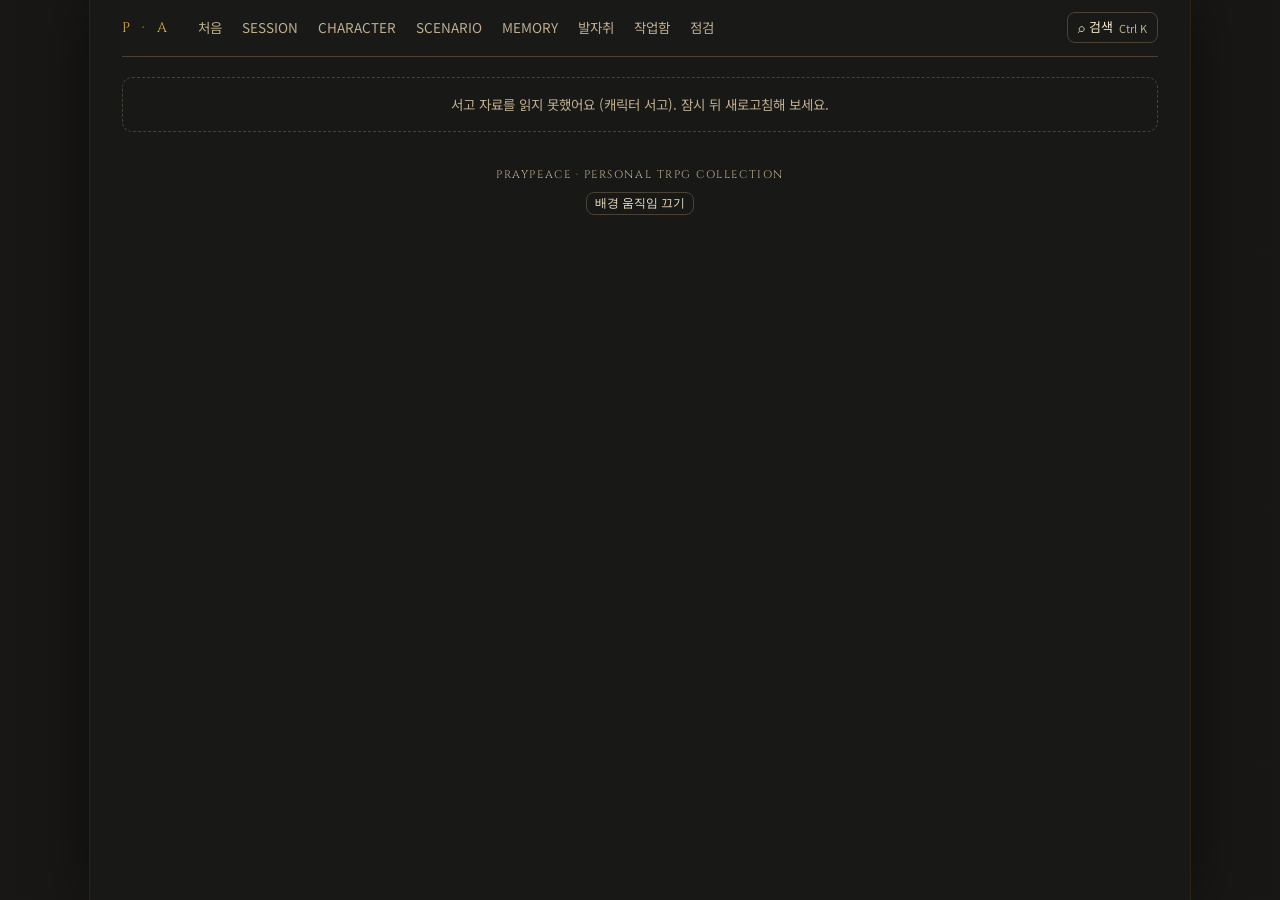
==== index.html @ 94b9c697 "프레이피스 서고 정식판 첫 판 - 시험판 v8을 화면(index.html)·스타일(css)·코드(js)로 나눔 - 공개 데이터만 저장소에 둠: tools/build_public.p" ====
<!doctype html>
<html lang="ko">
<head>
<meta charset="utf-8">
<meta name="viewport" content="width=device-width,initial-scale=1,viewport-fit=cover">
<title>THE PRAYPEACE ARCHIVES · 프레이피스 서고</title>
<meta name="description" content="EX LIBRIS · EST. 2021 — 수많은 세계, 수많은 삶, 그리고 우리가 만든 이야기. 프레이피스의 TRPG 세션·캐릭터·시나리오 서고.">
<meta name="theme-color" content="#1a1918">
<link rel="preconnect" href="https://fonts.googleapis.com">
<link rel="preconnect" href="https://fonts.gstatic.com" crossorigin>
<link rel="stylesheet" href="https://fonts.googleapis.com/css2?family=Cinzel:wght@500;600&family=Noto+Sans+KR:wght@400;500;700&family=Noto+Serif+KR:wght@600&display=swap">
<link rel="stylesheet" href="css/archives.css">
</head>
<body>
<div class="wrap">
<div class="lib-bg" aria-hidden="true"></div><div class="lib-motes" aria-hidden="true"><i class="" style="left:0%;--dx:-60px;--r:-150deg;animation-duration:22s;animation-delay:-0s"></i><i class="e" style="left:37%;--dx:-7px;--r:-79deg;animation-duration:29s;animation-delay:-5s"></i><i class="e" style="left:74%;--dx:46px;--r:-8deg;animation-duration:36s;animation-delay:-10s"></i><i class="" style="left:11%;--dx:-21px;--r:63deg;animation-duration:25s;animation-delay:-15s"></i><i class="e" style="left:48%;--dx:32px;--r:134deg;animation-duration:32s;animation-delay:-20s"></i><i class="e" style="left:85%;--dx:-35px;--r:-95deg;animation-duration:39s;animation-delay:-25s"></i><i class="" style="left:22%;--dx:18px;--r:-24deg;animation-duration:28s;animation-delay:-0s"></i><i class="e" style="left:59%;--dx:-49px;--r:47deg;animation-duration:35s;animation-delay:-5s"></i><i class="e" style="left:96%;--dx:4px;--r:118deg;animation-duration:24s;animation-delay:-10s"></i><i class="" style="left:33%;--dx:57px;--r:-111deg;animation-duration:31s;animation-delay:-15s"></i><i class="e" style="left:70%;--dx:-10px;--r:-40deg;animation-duration:38s;animation-delay:-20s"></i><i class="e" style="left:7%;--dx:43px;--r:31deg;animation-duration:27s;animation-delay:-25s"></i><i class="" style="left:44%;--dx:-24px;--r:102deg;animation-duration:34s;animation-delay:-0s"></i><i class="e" style="left:81%;--dx:29px;--r:-127deg;animation-duration:23s;animation-delay:-5s"></i><i class="e" style="left:18%;--dx:-38px;--r:-56deg;animation-duration:30s;animation-delay:-10s"></i><i class="" style="left:55%;--dx:15px;--r:15deg;animation-duration:37s;animation-delay:-15s"></i><i class="e" style="left:92%;--dx:-52px;--r:86deg;animation-duration:26s;animation-delay:-20s"></i><i class="e" style="left:29%;--dx:1px;--r:-143deg;animation-duration:33s;animation-delay:-25s"></i></div>

  <header class="top">
    <a class="mark" href="#">P · A</a>
    <nav class="menu" aria-label="서고 메뉴">
      <a href="#">처음</a><a href="#sessions">SESSION</a><a href="#characters">CHARACTER</a><a href="#scenarios">SCENARIO</a><a href="#memory">MEMORY</a><a href="#journey">발자취</a><a href="#inbox" data-admin>작업함</a><a href="#check" data-admin>점검</a>
    </nav>
    <div class="tools">
      <button class="btn" id="searchBtn" aria-label="통합 검색 열기">⌕ 검색 <span class="kbd">Ctrl K</span></button>
    </div>
  </header>
  <p class="notice" id="notice" hidden><span id="noticeText"></span><button aria-label="안내 닫기" data-hide-notice>✕</button></p>
  <main id="view" aria-live="polite"></main>
  <footer>PRAYPEACE · PERSONAL TRPG COLLECTION<br><button class="btn sm" id="motionBtn"></button></footer>
</div>

<dialog class="search" id="searchDlg" aria-label="통합 검색">
  <input id="q" type="search" placeholder="이름 · 번호 · 날짜 · 시나리오 · 태그" autocomplete="off">
  <div class="sres" id="sres"></div>
</dialog>
<dialog class="lb" id="lb" aria-label="그림 크게 보기">
  <img id="lbImg" alt="">
  <div class="bar"><button class="btn sm" data-lb="-1" aria-label="이전 그림">‹</button><span id="lbCap"></span><button class="btn sm" data-lb="1" aria-label="다음 그림">›</button><button class="btn sm" data-lb="x">닫기</button></div>
</dialog>
<script src="js/archives.js"></script>
</body>
</html>
---- css/archives.css ----
[hidden]{display:none!important}
/* 프레이피스 서고 · 메인은 전시실(넓은 카드 4개), 안쪽은 열람실(목록은 넓게, 읽는 화면은 알맞게).
   바탕은 검정에 가까운 회색, 장식은 호박빛 금. 깜빡임·섬광 없음. */
:root{
  --ink:#1a1918; --shelf:#232120; --shelf-2:#2c2a27; --rule:#4a4234;
  --ivory:#f2e7c9; --dust:#bfae8e; --gilt:#e2b14a; --gilt-dim:#9a7633;
  --ok:#9cc29a; --warn:#e8b45a; --bad:#d8826f;
  --f-cap:"Cinzel","Times New Roman",serif; --f-kr:"Noto Sans KR",system-ui,sans-serif; --f-head:"Noto Serif KR","Noto Sans KR",serif;
  --w:1100px;
  color-scheme:dark;
}
html{background:var(--ink)}
body{background:transparent;color:var(--ivory);font-family:var(--f-kr);font-size:15px;line-height:1.6;margin:0}
body[data-page="list"]{--w:1320px}
body[data-page="detail"]{--w:1080px}
body[data-page="read"]{--w:920px}
body[data-page="journey"]{--w:1180px}
a{color:inherit}
code{font-size:12.5px;color:var(--dust)}
.wrap{max-width:var(--w);margin:0 auto;box-sizing:border-box;padding:0 max(16px,env(safe-area-inset-right,0px)) 48px max(16px,env(safe-area-inset-left,0px));background:rgba(26,25,24,.92);min-height:100vh;box-shadow:0 0 0 1px rgba(154,118,51,.18),0 0 60px rgba(0,0,0,.55)}
@media (min-width:800px){.wrap{padding-left:32px;padding-right:32px}}
body::before{content:"";position:fixed;inset:0 0 auto;height:env(safe-area-inset-top,0px);z-index:10;background:rgba(26,25,24,.96)}
/* 머리: PC는 한 줄(표지·메뉴·도구), 휴대폰은 두 줄(메뉴는 옆으로 밀기) */
header.top{position:sticky;top:env(safe-area-inset-top,0px);z-index:5;background:rgba(26,25,24,.96);backdrop-filter:blur(6px);display:flex;align-items:center;gap:18px;padding:12px 0;border-bottom:1px solid var(--rule)}
.mark{font-family:var(--f-cap);color:var(--gilt);letter-spacing:.3em;font-size:14px;text-decoration:none;white-space:nowrap}
nav.menu{display:flex;gap:2px;flex:1;min-width:0}
nav.menu a{font-size:13.5px;color:var(--dust);text-decoration:none;padding:5px 9px;border-radius:6px;white-space:nowrap}
nav.menu a:hover{color:var(--ivory);background:var(--shelf)}
nav.menu a[aria-current="page"]{color:var(--gilt);background:var(--shelf-2)}
.tools{display:flex;gap:6px;align-items:center;margin-left:auto}
.btn{background:none;border:1px solid var(--rule);color:var(--ivory);border-radius:8px;padding:6px 10px;font:inherit;font-size:13px;cursor:pointer;text-decoration:none;display:inline-flex;align-items:center;gap:6px;line-height:1.3}
.btn:hover,.btn:focus-visible{border-color:var(--gilt-dim);outline:none}
.btn.gilt{border-color:var(--gilt-dim);color:var(--gilt)}
.btn[aria-pressed="true"]{border-color:var(--gilt);color:var(--gilt)}
.btn.sm{font-size:12px;padding:3px 8px}
select.btn,input.inp,select.inp{appearance:none}
.inp{width:100%;box-sizing:border-box;background:var(--ink);border:1px solid var(--rule);color:var(--ivory);border-radius:8px;padding:7px 10px;font:inherit;font-size:13.5px}
.inp:focus{outline:none;border-color:var(--gilt-dim)}
select.inp{background-image:linear-gradient(45deg,transparent 50%,var(--dust) 50%),linear-gradient(135deg,var(--dust) 50%,transparent 50%);background-position:calc(100% - 15px) 50%,calc(100% - 10px) 50%;background-size:5px 5px;background-repeat:no-repeat;padding-right:26px}
textarea.inp{min-height:70px;resize:vertical;line-height:1.5}
.kbd{color:var(--dust);font-size:11px}
@media (max-width:899px){
  header.top{flex-wrap:wrap;gap:8px 10px;padding:10px 0 0}
  nav.menu{order:3;flex-basis:100%;overflow-x:auto;scrollbar-width:none;padding-bottom:8px;margin:0 -4px}
  nav.menu::-webkit-scrollbar{display:none}
  .kbd{display:none}
}
.notice{margin:12px 0 0;font-size:12.5px;color:var(--dust);border:1px dashed var(--rule);border-radius:8px;padding:7px 12px;display:flex;gap:10px;align-items:flex-start}
.notice b{color:var(--warn);font-weight:500}
.notice span{flex:1}
.notice button{background:none;border:0;color:var(--dust);cursor:pointer;font:inherit;padding:0 2px}
/* 전시실(처음) */
.hero{text-align:center;padding:34px 0 22px;border-bottom:3px double var(--gilt-dim)}
.hero svg{width:72px;height:auto}
.eyebrow{font-family:var(--f-cap);letter-spacing:.32em;color:var(--gilt);font-size:12px;margin-top:10px}
h1{font-family:var(--f-cap);font-weight:600;font-size:clamp(22px,4.4vw,40px);letter-spacing:.04em;margin:8px 0 6px;text-wrap:balance;color:var(--ivory);text-shadow:0 0 24px rgba(226,177,74,.25)}
.sub{color:var(--dust);font-size:14.5px}
.stats{display:grid;grid-template-columns:repeat(3,1fr);gap:8px;padding:20px 0;border-bottom:3px double var(--rule);text-align:center}
.stat b{display:block;font-family:var(--f-cap);font-size:30px;color:var(--ivory);font-variant-numeric:tabular-nums;font-weight:600;line-height:1.2}
.stat small{display:block;font-family:var(--f-cap);letter-spacing:.12em;font-size:11px;color:var(--gilt)}
.stat span{font-size:13px}
.stat em{display:block;font-style:normal;font-size:11px;color:var(--gilt-dim)}
.sect-t{font-family:var(--f-cap);letter-spacing:.32em;font-size:12px;color:var(--gilt);text-align:center;margin:26px 0 14px}
.sect-t::before,.sect-t::after{content:"";display:inline-block;width:40px;height:1px;background:var(--gilt-dim);vertical-align:middle;margin:0 12px}
.cols{display:grid;grid-template-columns:repeat(4,minmax(0,1fr));gap:14px}
@media (max-width:899px){.cols{grid-template-columns:repeat(2,minmax(0,1fr));gap:10px}}
.coll{border:1px solid var(--rule);border-radius:10px;overflow:hidden;text-decoration:none;background:var(--shelf);display:flex;flex-direction:column}
.coll:hover,.coll:focus-visible{border-color:var(--gilt-dim);outline:none}
.coll .ph{aspect-ratio:16/11;background:var(--shelf-2)}
.coll .ph img{width:100%;height:100%;object-fit:cover;display:block}
.coll .meta{padding:10px 12px 14px}
.coll .no{font-size:11px;color:var(--dust);font-variant-numeric:tabular-nums}
.coll h3{font-family:var(--f-cap);font-size:17px;margin:2px 0 0;letter-spacing:.03em}
.coll p{margin:2px 0 0;font-size:13px;color:var(--dust)}
.coll p b{color:var(--ivory);font-weight:500;display:block}
.duo{display:grid;grid-template-columns:1fr 1fr;gap:14px;margin-top:22px}
@media (max-width:899px){.duo{grid-template-columns:1fr}}
.panel{border:1px solid var(--rule);border-radius:10px;padding:14px 16px;background:var(--shelf)}
.k{font-family:var(--f-cap);letter-spacing:.14em;font-size:11.5px;color:var(--gilt)}
.panel h2,.band h2{font-family:var(--f-head);font-size:19px;margin:4px 0 12px}
.memory{display:flex;gap:14px;align-items:flex-start;text-decoration:none}
.memory img,.memory .noimg{width:72px;height:90px;object-fit:cover;border-radius:6px;border:1px solid var(--rule);flex:none;background:var(--shelf-2)}
.journey{position:relative;display:flex;justify-content:space-between;padding:8px 6px 0}
.journey::before{content:"";position:absolute;left:14px;right:14px;top:15px;height:1px;background:var(--gilt-dim)}
.yr{text-decoration:none;position:relative;display:flex;flex-direction:column;align-items:center;gap:4px;color:var(--ivory)}
.yr i{width:12px;height:12px;border-radius:50%;background:var(--gilt-dim);display:block}
.yr[aria-current="true"] i{background:var(--gilt);box-shadow:0 0 0 4px rgba(226,177,74,.18)}
.yr span{font-size:14px;font-variant-numeric:tabular-nums}
.yr small{font-size:11px;color:var(--dust)}
.toolrow{display:grid;grid-template-columns:1fr 1fr;gap:14px;margin-top:22px}
.toolrow a{display:block;border:1px solid var(--rule);border-radius:10px;padding:12px 14px;text-decoration:none;background:var(--shelf)}
.toolrow a:hover{border-color:var(--gilt-dim)}
.toolrow a b{display:block;font-size:14.5px}.toolrow a span{font-size:12.5px;color:var(--dust)}
footer{text-align:center;margin-top:34px;font-family:var(--f-cap);letter-spacing:.14em;font-size:11px;color:var(--dust)}
footer button{margin-top:8px;font-family:var(--f-kr);letter-spacing:0}
/* 열람실 공통 */
.pagehead{padding:22px 0 10px;display:flex;align-items:baseline;gap:14px;flex-wrap:wrap}
.pagehead h2{font-family:var(--f-cap);font-size:28px;margin:0;font-weight:600;letter-spacing:.03em}
.pagehead h2 span{font-family:var(--f-head);font-size:17px;color:var(--dust);margin-left:10px;letter-spacing:0}
.pagehead p{color:var(--dust);margin:0;font-size:13.5px;flex-basis:100%}
.chips{display:flex;gap:6px;flex-wrap:wrap;margin:10px 0 14px}
.chip{border:1px solid var(--rule);border-radius:999px;padding:3px 11px;background:none;color:var(--dust);cursor:pointer;font:inherit;font-size:12.5px}
.chip[aria-pressed="true"]{border-color:var(--gilt);color:var(--ivory)}
.tag{display:inline-block;font-size:11px;border:1px solid var(--rule);border-radius:4px;padding:0 5px;margin:2px 4px 0 0;color:var(--dust);white-space:nowrap;text-decoration:none;font-style:normal}
.tag.gold{border-color:var(--gilt-dim);color:var(--gilt)}.tag.warn{border-color:var(--warn);color:var(--warn)}.tag.ok{border-color:var(--ok);color:var(--ok)}.tag.bad{border-color:var(--bad);color:var(--bad)}
.dt i{font-style:normal;font-size:11px;color:var(--warn);margin-left:4px}
.locked{color:var(--dust);font-size:13px}
.empty{color:var(--dust);font-size:13.5px;padding:16px;border:1px dashed var(--rule);border-radius:10px;text-align:center}
.box{position:relative;border:1px solid var(--rule);border-radius:10px;padding:12px 14px;margin:12px 0;background:linear-gradient(180deg,rgba(40,37,33,.92),rgba(33,31,28,.92))}
.box h4{margin:0 0 6px;font-size:13px;color:var(--gilt);font-weight:500}
.coll,.panel,.box,.scard,.ccard{position:relative;box-shadow:0 6px 24px rgba(0,0,0,.4)}
.coll::before,.coll::after,.box::before,.box::after,.panel::before,.panel::after{content:"";position:absolute;width:12px;height:12px;border-color:var(--gilt);border-style:solid;pointer-events:none;z-index:1}
.coll::before,.box::before,.panel::before{top:4px;left:4px;border-width:1px 0 0 1px}
.coll::after,.box::after,.panel::after{bottom:4px;right:4px;border-width:0 1px 1px 0}
dl.kv{display:grid;grid-template-columns:110px minmax(0,1fr);gap:6px 12px;margin:14px 0;font-size:14px}
dl.kv dt{color:var(--dust)}dl.kv dd{margin:0;min-width:0}
.back{margin-top:16px}
/* 세션 탐색기 */
.explorer{display:grid;grid-template-columns:270px minmax(0,1fr);gap:22px;align-items:start}
@media (max-width:899px){.explorer{grid-template-columns:1fr;gap:10px}}
.fbox{border:1px solid var(--rule);border-radius:10px;background:var(--shelf);padding:4px 14px 14px;position:sticky;top:76px}
@media (max-width:899px){.fbox{position:static}}
.fbox summary{cursor:pointer;font-weight:500;padding:8px 0;list-style:none}
.fbox summary::after{content:" ▾";color:var(--dust)}
.fbox label{display:block;font-size:12px;color:var(--gilt);margin:10px 0 3px}
.listbar{display:flex;align-items:center;gap:8px;flex-wrap:wrap;margin:0 0 10px}
.listbar b{font-family:var(--f-head);font-size:16px;margin-right:auto}
.listbar select{width:auto}
.srow{display:grid;grid-template-columns:62px minmax(0,1fr) auto 14px;gap:12px;align-items:center;padding:11px 14px;border:1px solid var(--rule);border-radius:8px;margin-bottom:8px;text-decoration:none;background:rgba(35,33,32,.85)}
.srow:hover,.srow:focus-visible{border-color:var(--gilt-dim);outline:none;background:var(--shelf-2)}
.srow .n{font-family:var(--f-cap);font-variant-numeric:tabular-nums;color:var(--gilt);font-size:17px;font-weight:600}
.srow .n small{font-size:11px;color:var(--dust);font-family:var(--f-kr);font-weight:400}
.srow .t{min-width:0}.srow .t b{font-weight:500;font-size:15px}.srow .t small{display:block;color:var(--dust);font-size:12.5px}
.srow .d{font-size:12.5px;color:var(--dust);text-align:right;font-variant-numeric:tabular-nums;white-space:nowrap}
.srow .go{color:var(--gilt-dim)}
details.grp{margin-bottom:8px}
details.grp>summary{list-style:none;cursor:pointer}
details.grp>summary::-webkit-details-marker{display:none}
details.grp>summary .srow{margin:0}
details.grp[open]>summary .srow{border-color:var(--gilt-dim)}
details.grp .inner{margin:6px 0 0 26px;border-left:1px solid var(--gilt-dim);padding-left:10px}
details.grp .inner .srow{padding:8px 12px}
.pager{display:flex;gap:4px;align-items:center;margin-top:12px;flex-wrap:wrap}
.pager .hint{margin-left:auto;font-size:12px;color:var(--gilt-dim)}
@media (max-width:620px){.srow{grid-template-columns:44px minmax(0,1fr) 10px;gap:8px;padding:10px}.srow .d{grid-column:2;grid-row:2;text-align:left}.srow .go{grid-column:3;grid-row:1/3}}
/* 시나리오 */
.cards{display:grid;grid-template-columns:repeat(auto-fill,minmax(230px,1fr));gap:12px}
.scard{border:1px solid var(--rule);border-radius:10px;padding:14px;text-decoration:none;background:var(--shelf);display:flex;flex-direction:column;gap:4px;border-left:3px solid var(--gilt-dim)}
.scard:hover{border-color:var(--gilt-dim)}
.scard b{font-family:var(--f-head);font-size:16px}
.scard small{color:var(--dust);font-size:12.5px}
.pt{border-left:2px solid var(--gilt-dim);padding:2px 0 2px 12px;margin:12px 0}
.pt h5{margin:0 0 4px;font-size:13.5px;font-weight:500}
/* 캐릭터 회랑: 그림 중심 */
.gallery{display:grid;grid-template-columns:repeat(auto-fill,minmax(160px,1fr));gap:14px}
.ccard{border:1px solid var(--rule);border-radius:10px;overflow:hidden;text-decoration:none;background:var(--shelf);display:flex;flex-direction:column}
.ccard:hover{border-color:var(--gilt-dim)}
.ccard .pic{aspect-ratio:4/5;background:var(--shelf-2);position:relative}
.ccard .pic img{width:100%;height:100%;object-fit:cover;display:block}
.ccard .pic .fav{position:absolute;top:6px;right:8px;color:var(--gilt);text-shadow:0 1px 4px #000}
.ccard .cap{padding:8px 10px 10px}
.ccard .cap b{font-family:var(--f-head);font-size:15px;display:block}
.ccard .cap small{color:var(--dust);font-size:12px}
/* 캐릭터 상세 */
.cd{display:grid;grid-template-columns:280px minmax(0,1fr);gap:28px;padding-top:16px;align-items:start}
@media (max-width:820px){.cd{grid-template-columns:1fr;gap:14px}}
.cd aside{position:sticky;top:76px}
@media (max-width:820px){.cd aside{position:static;display:grid;grid-template-columns:110px minmax(0,1fr);gap:12px;align-items:start}}
.portrait{width:100%;aspect-ratio:4/5;object-fit:cover;border-radius:10px;border:1px solid var(--gilt-dim);display:block;cursor:zoom-in;background:var(--shelf-2)}
.cd h2{font-family:var(--f-head);font-size:24px;margin:12px 0 2px}
@media (max-width:820px){.cd h2{margin-top:0;font-size:20px}}
.actions{display:flex;gap:6px;flex-wrap:wrap;margin-top:12px}
.tabs{display:flex;gap:2px;border-bottom:1px solid var(--rule);margin-bottom:12px;overflow-x:auto}
.tabs button{background:none;border:0;border-bottom:2px solid transparent;color:var(--dust);font:inherit;font-size:14.5px;padding:8px 14px;cursor:pointer;white-space:nowrap}
.tabs button[aria-selected="true"]{color:var(--gilt);border-bottom-color:var(--gilt)}
.quote{font-family:var(--f-head);font-size:19px;color:var(--ivory);border-left:2px solid var(--gilt);padding:4px 0 4px 14px;margin:4px 0 16px}
.prose h4{color:var(--gilt);font-size:14px;font-weight:500;margin:16px 0 4px}
.prose p{margin:0 0 6px;white-space:pre-line}
.sheet-sec h4{color:var(--gilt);font-size:13px;font-weight:500;margin:14px 0 6px}
.sgrid{display:grid;grid-template-columns:repeat(auto-fill,minmax(170px,1fr));gap:4px 16px;font-size:13.5px}
.sgrid div{display:flex;justify-content:space-between;gap:8px;border-bottom:1px dotted var(--rule);padding:2px 0}
.sgrid div span:last-child{font-variant-numeric:tabular-nums;color:var(--ivory)}
.sgrid div span:first-child{color:var(--dust)}
.slines p{margin:0 0 4px;font-size:13.5px}
.album{display:grid;grid-template-columns:repeat(auto-fill,minmax(150px,1fr));gap:10px}
.album button{padding:0;border:1px solid var(--rule);border-radius:8px;overflow:hidden;background:var(--shelf-2);cursor:zoom-in;aspect-ratio:1;display:block}
.album img{width:100%;height:100%;object-fit:cover;display:block}
.album figure{margin:0}.album figcaption{font-size:12px;color:var(--dust);margin-top:3px}
.chron{list-style:none;padding:0;margin:0}
.chron li{display:grid;grid-template-columns:50px minmax(0,1fr) auto;gap:10px;padding:7px 0;border-bottom:1px solid var(--rule);font-size:14px;align-items:baseline}
.chron .n{color:var(--gilt);font-variant-numeric:tabular-nums}
.chron .d{color:var(--dust);font-size:12.5px;white-space:nowrap}
.pc{display:inline-flex;align-items:center;gap:8px;text-decoration:none;border:1px solid var(--rule);border-radius:8px;padding:4px 10px 4px 4px;margin:0 6px 6px 0}
.pc img{width:28px;height:28px;border-radius:5px;object-fit:cover}
.pc.none{padding-left:10px;color:var(--dust)}
.spoil{border:1px dashed var(--rule);border-radius:8px;padding:8px 12px}
/* 추억관: 글자·여백을 넉넉하게 */
body[data-page="memory"]{--w:1100px}
.mhead{text-align:center;padding:44px 0 26px;border-bottom:3px double var(--gilt-dim)}
.mhead h2{font-family:var(--f-cap);font-size:clamp(28px,5vw,44px);margin:6px 0;letter-spacing:.08em;font-weight:600}
.mhead p{font-family:var(--f-head);color:var(--dust);font-size:17px;margin:0}
.halls{display:grid;grid-template-columns:repeat(2,minmax(0,1fr));gap:16px;margin-top:26px}
@media (max-width:700px){.halls{grid-template-columns:1fr}}
.hall{border:1px solid var(--rule);border-radius:12px;padding:20px 22px;background:var(--shelf)}
.hall h3{font-family:var(--f-head);font-size:20px;margin:0 0 6px}
.hall p{color:var(--dust);font-size:14px;margin:0}
.memoriam{text-align:center;border:1px solid var(--gilt-dim);border-radius:12px;padding:30px 20px;margin-top:26px;background:linear-gradient(180deg,rgba(40,37,33,.9),rgba(26,25,24,.9))}
.memoriam h3{font-family:var(--f-head);font-size:24px;margin:6px 0}
/* 작업함·점검 */
.inbox-item{border:1px solid var(--rule);border-radius:10px;padding:12px 14px;margin-bottom:10px;background:var(--shelf)}
.inbox-item header{display:flex;gap:8px;align-items:baseline;flex-wrap:wrap;margin-bottom:6px}
.inbox-item header a{font-weight:500}
.row-actions{display:flex;gap:6px;flex-wrap:wrap;align-items:center;margin-top:8px}
.row-actions select{width:auto}
.checks{padding-left:0;list-style:none}
.checks li{margin:0 0 12px}
.st{font-size:11.5px;border-radius:4px;padding:0 6px;margin-right:6px;border:1px solid}
.st.ok{color:var(--ok)}.st.warn{color:var(--warn)}.st.bad{color:var(--bad)}
.checks .links a{font-size:12.5px;margin-right:8px;color:var(--gilt)}
.diff{font-size:13px}.diff .plus{color:var(--ok)}.diff .minus{color:var(--bad)}
.yearbook{border:1px solid var(--rule);border-radius:10px;padding:14px 16px;background:var(--shelf);margin-top:16px}
.ybgrid{display:grid;grid-template-columns:repeat(auto-fill,minmax(150px,1fr));gap:10px;margin:10px 0}
.ybgrid div{border:1px solid var(--rule);border-radius:8px;padding:8px 10px}
.ybgrid b{display:block;font-family:var(--f-cap);font-size:22px}
.ybgrid small{color:var(--dust);font-size:12px}
/* 작업함 */
.inb{display:grid;grid-template-columns:340px minmax(0,1fr);gap:20px;align-items:start}
@media (max-width:899px){.inb{grid-template-columns:1fr}}
.inb-list{position:sticky;top:76px;max-height:calc(100vh - 100px);overflow:auto;padding-right:4px}
@media (max-width:899px){.inb-list{position:static;max-height:46vh}}
.inb-row{display:grid;grid-template-columns:minmax(0,1fr) auto;gap:2px 8px;width:100%;text-align:left;background:var(--shelf);border:1px solid var(--rule);border-radius:8px;padding:8px 10px;margin-bottom:6px;color:var(--ivory);font:inherit;cursor:pointer}
.inb-row b{font-weight:500;font-size:14px;overflow:hidden;text-overflow:ellipsis;white-space:nowrap}.inb-row small{grid-column:1;color:var(--dust);font-size:12px}
.inb-row span{grid-column:2;grid-row:1/3;align-self:center;text-align:right}
.inb-row[aria-current="true"]{border-color:var(--gilt);background:var(--shelf-2)}
.inb-edit{border:1px solid var(--rule);border-radius:10px;background:var(--shelf);padding:16px}
.cmp{display:grid;grid-template-columns:1fr 1fr;gap:10px;margin-top:12px}
@media (max-width:620px){.cmp{grid-template-columns:1fr}}
.cmp>div{border:1px solid var(--rule);border-radius:8px;padding:8px 10px;font-size:13.5px}
.cmp h4{margin:0 0 4px;font-size:12px;color:var(--gilt);font-weight:500}.cmp p{margin:0}
.prog{height:6px;border-radius:3px;background:var(--shelf-2);overflow:hidden;margin-bottom:2px}.prog i{display:block;height:100%;background:var(--gilt-dim)}
/* 검색·확대 */
dialog.search,dialog.lb{border:1px solid var(--gilt-dim);border-radius:12px;background:var(--shelf);color:var(--ivory);padding:0}
dialog.search{width:min(600px,calc(100% - 32px))}
dialog::backdrop{background:rgba(0,0,0,.7)}
.search input{width:100%;box-sizing:border-box;background:var(--ink);border:0;border-bottom:1px solid var(--rule);color:var(--ivory);font:inherit;font-size:16px;padding:14px 16px;outline:none}
.sres{max-height:60vh;overflow:auto;padding:6px 0}
.sres h6{margin:8px 16px 2px;font-size:11px;color:var(--gilt);letter-spacing:.1em;font-weight:500}
.sres a{display:block;padding:6px 16px;text-decoration:none;font-size:14px}.sres a:hover,.sres a:focus-visible{background:var(--shelf-2);outline:none}
.sres a small{color:var(--dust);margin-left:6px}
dialog.lb{max-width:min(900px,calc(100% - 24px));max-height:calc(100% - 24px)}
dialog.lb img{display:block;max-width:100%;max-height:78vh;margin:0 auto}
dialog.lb .bar{display:flex;gap:8px;align-items:center;padding:8px 12px;border-top:1px solid var(--rule);font-size:13px}
dialog.lb .bar span{flex:1;color:var(--dust)}
.toast{position:fixed;left:50%;bottom:20px;transform:translateX(-50%);background:var(--shelf-2);border:1px solid var(--gilt-dim);border-radius:8px;padding:8px 14px;font-size:13px;z-index:20}
@media (max-width:520px){
  .hero{padding:20px 0 14px}.hero svg{width:52px}.sub{font-size:13px}
  .stats{padding:12px 0}.stat b{font-size:22px}.stat span{display:none}
  .coll .meta{padding:8px 10px 12px}.coll h3{font-size:15px}
  dl.kv{grid-template-columns:86px minmax(0,1fr)}.toolrow{grid-template-columns:1fr}.yr span{font-size:12px}
  .pagehead h2{font-size:22px}
}
@media (prefers-reduced-motion:no-preference){.coll,.btn,.srow,.ccard{transition:border-color .2s,background .2s}}
/* 서고 배경(그림은 나중에 교체 예정) */
.lib-bg{position:fixed;inset:0;z-index:-2;background:url(img/bg-library.svg) center/cover no-repeat,var(--ink)}
.lib-bg::after{content:"";position:absolute;inset:0;background:linear-gradient(90deg,rgba(22,21,20,.35),rgba(22,21,20,.62) 28%,rgba(22,21,20,.62) 72%,rgba(22,21,20,.35))}
.lib-motes{position:fixed;inset:0;z-index:-1;pointer-events:none;overflow:hidden}
.lib-motes i{position:absolute;bottom:-20px;width:10px;height:13px;background:#f6e7c4;opacity:0;border-radius:1px}
.lib-motes i.e{width:3px;height:3px;border-radius:50%;background:#ffc768}
@media (prefers-reduced-motion:no-preference){.lib-motes i{animation:pa-float linear infinite}}
html.still .lib-motes{display:none}
@keyframes pa-float{0%{transform:translate(0,0) rotate(0);opacity:0}12%{opacity:.35}85%{opacity:.25}100%{transform:translate(var(--dx),-110vh) rotate(var(--r));opacity:0}}
/* 룰별 시트 (지금 캐릭터 서고와 같은 표현) */
.statg{display:grid;grid-template-columns:repeat(auto-fill,minmax(96px,1fr));gap:6px}
.st8{border:1px solid var(--rule);border-radius:6px;padding:6px 8px;background:var(--shelf-2);display:flex;flex-direction:column}
.st8 small{color:var(--dust);font-size:11.5px}.st8 b{font-family:var(--f-cap);font-size:20px;font-variant-numeric:tabular-nums;line-height:1.2}.st8 i{font-style:normal;font-size:11.5px;color:var(--gilt-dim);font-variant-numeric:tabular-nums}
.skills{display:flex;flex-wrap:wrap;gap:4px 6px;margin:0;padding:0;list-style:none}
.skills li{font-size:13px;border:1px solid var(--rule);border-radius:4px;padding:1px 7px}
.skills li b{font-weight:600;margin-left:6px;font-variant-numeric:tabular-nums}
.skills li i{font-style:normal;font-size:11px;color:var(--dust);margin-left:4px}
.skills li.hi{border-color:var(--gilt-dim)}.skills li.hi b{color:var(--gilt)}
details.more{margin-top:8px}details.more summary{cursor:pointer;color:var(--dust);font-size:13px}
.tblwrap{overflow-x:auto}
table.wp{border-collapse:collapse;width:100%;font-size:13px}
table.wp th{text-align:left;color:var(--gilt);font-weight:500;border-bottom:1px solid var(--gilt-dim);padding:4px 6px}
table.wp td{border-bottom:1px solid var(--rule);padding:4px 6px}table.wp td.n{font-variant-numeric:tabular-nums;white-space:nowrap}
.ccard .pic .ini,.portrait.ini{display:grid;place-items:center;width:100%;height:100%;font-family:var(--f-head);font-size:42px;color:var(--gilt-dim)}
.ccard .pic .lost{position:absolute;top:6px;left:8px}
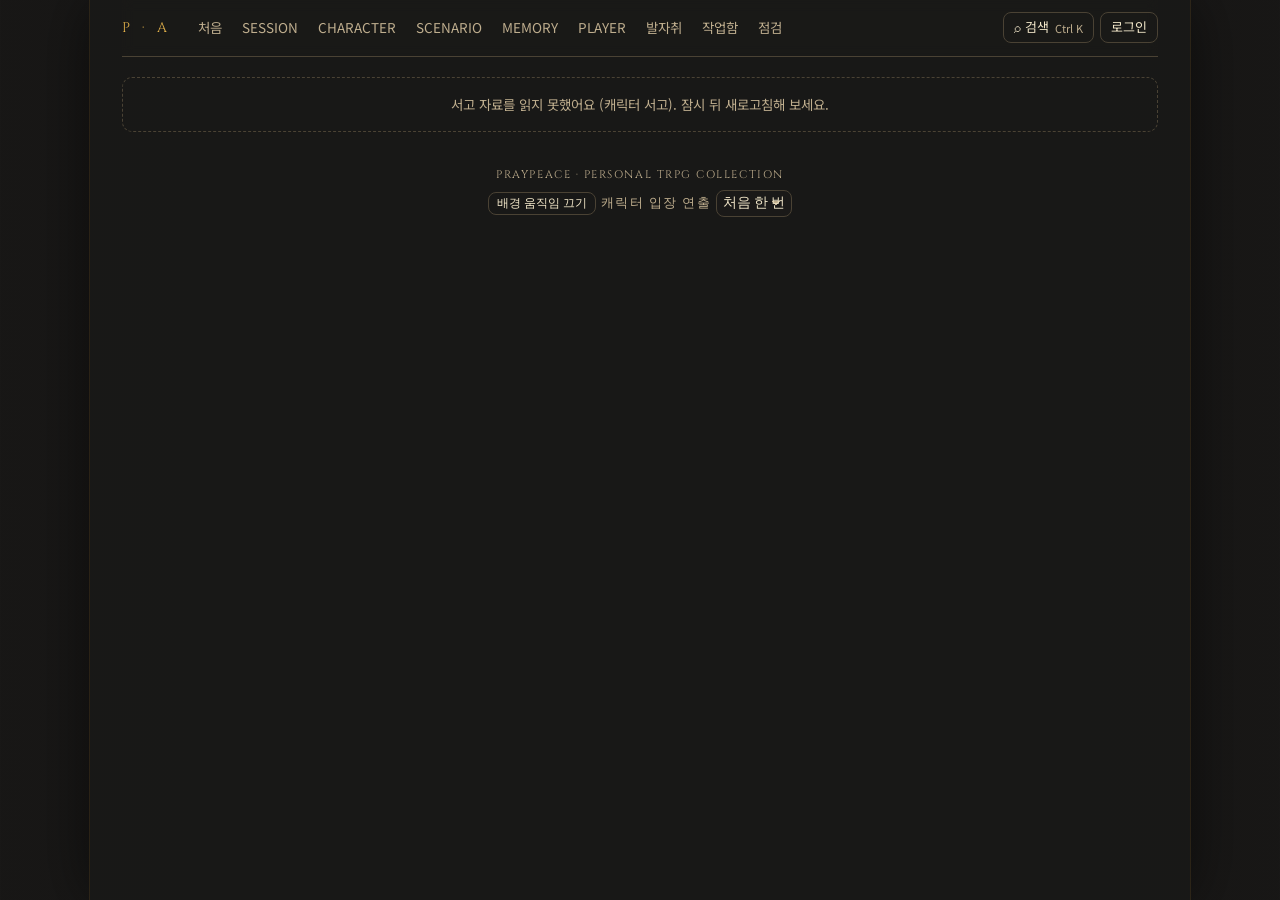
==== commit f0cb7240: "세션 전부, 시나리오 서고, 플레이어 서고, 로그인과 캐릭터 서고 기능 - 세션 목록 표에서 세션 231개·시나리오 215곳·회차 217개를 넣음(tools/import_list." ====
--- a/index.html
+++ b/index.html
@@ -18,15 +18,16 @@
   <header class="top">
     <a class="mark" href="#">P · A</a>
     <nav class="menu" aria-label="서고 메뉴">
-      <a href="#">처음</a><a href="#sessions">SESSION</a><a href="#characters">CHARACTER</a><a href="#scenarios">SCENARIO</a><a href="#memory">MEMORY</a><a href="#journey">발자취</a><a href="#inbox" data-admin>작업함</a><a href="#check" data-admin>점검</a>
+      <a href="#">처음</a><a href="#sessions">SESSION</a><a href="#characters">CHARACTER</a><a href="#scenarios">SCENARIO</a><a href="#memory">MEMORY</a><a href="#player">PLAYER</a><a href="#journey">발자취</a><a href="#inbox" data-admin>작업함</a><a href="#check" data-admin>점검</a>
     </nav>
     <div class="tools">
       <button class="btn" id="searchBtn" aria-label="통합 검색 열기">⌕ 검색 <span class="kbd">Ctrl K</span></button>
+      <button class="btn" id="loginBtn" data-login>로그인</button>
     </div>
   </header>
   <p class="notice" id="notice" hidden><span id="noticeText"></span><button aria-label="안내 닫기" data-hide-notice>✕</button></p>
   <main id="view" aria-live="polite"></main>
-  <footer>PRAYPEACE · PERSONAL TRPG COLLECTION<br><button class="btn sm" id="motionBtn"></button></footer>
+  <footer>PRAYPEACE · PERSONAL TRPG COLLECTION<br><button class="btn sm" id="motionBtn"></button> <label class="locked">캐릭터 입장 연출 <select class="inp" id="fxSel" style="width:auto;display:inline-block;padding:2px 6px"><option value="first">처음 한 번</option><option value="always">매번</option><option value="off">끄기</option></select></label></footer>
 </div>
 
 <dialog class="search" id="searchDlg" aria-label="통합 검색">
@@ -35,7 +36,16 @@
 </dialog>
 <dialog class="lb" id="lb" aria-label="그림 크게 보기">
   <img id="lbImg" alt="">
-  <div class="bar"><button class="btn sm" data-lb="-1" aria-label="이전 그림">‹</button><span id="lbCap"></span><button class="btn sm" data-lb="1" aria-label="다음 그림">›</button><button class="btn sm" data-lb="x">닫기</button></div>
+  <div class="bar"><button class="btn sm" data-lb="-1" aria-label="이전 그림">‹</button><span id="lbCap"></span><button class="btn sm" data-lb="1" aria-label="다음 그림">›</button><button class="btn sm" id="lbCover" data-cover hidden>대표로 정하기</button><button class="btn sm" data-lb="x">닫기</button></div>
+</dialog>
+<dialog class="login" id="loginDlg" aria-label="로그인">
+  <form id="loginForm" method="dialog">
+    <h3>서고 열쇠</h3>
+    <p class="locked">친구 비밀번호는 읽기, 관리자 비밀번호는 작업함까지 열려요. 비밀번호는 한 번만 보내고, 이 기기에는 14일짜리 표만 남아요.</p>
+    <input class="inp" id="pw" type="password" autocomplete="current-password" placeholder="비밀번호" required>
+    <p id="pwmsg" class="locked" role="status"></p>
+    <div class="row-actions"><button class="btn gilt" type="submit" value="go">들어가기</button><button class="btn" type="button" data-logindlg-close>닫기</button></div>
+  </form>
 </dialog>
 <script src="js/archives.js"></script>
 </body>
--- a/css/archives.css
+++ b/css/archives.css
@@ -62,7 +62,7 @@
 .stat em{display:block;font-style:normal;font-size:11px;color:var(--gilt-dim)}
 .sect-t{font-family:var(--f-cap);letter-spacing:.32em;font-size:12px;color:var(--gilt);text-align:center;margin:26px 0 14px}
 .sect-t::before,.sect-t::after{content:"";display:inline-block;width:40px;height:1px;background:var(--gilt-dim);vertical-align:middle;margin:0 12px}
-.cols{display:grid;grid-template-columns:repeat(4,minmax(0,1fr));gap:14px}
+.cols{display:grid;grid-template-columns:repeat(5,minmax(0,1fr));gap:14px}
 @media (max-width:899px){.cols{grid-template-columns:repeat(2,minmax(0,1fr));gap:10px}}
 .coll{border:1px solid var(--rule);border-radius:10px;overflow:hidden;text-decoration:none;background:var(--shelf);display:flex;flex-direction:column}
 .coll:hover,.coll:focus-visible{border-color:var(--gilt-dim);outline:none}
@@ -285,3 +285,62 @@
 table.wp td{border-bottom:1px solid var(--rule);padding:4px 6px}table.wp td.n{font-variant-numeric:tabular-nums;white-space:nowrap}
 .ccard .pic .ini,.portrait.ini{display:grid;place-items:center;width:100%;height:100%;font-family:var(--f-head);font-size:42px;color:var(--gilt-dim)}
 .ccard .pic .lost{position:absolute;top:6px;left:8px}
+
+/* 시나리오 서고 */
+.chips.sm .chip{font-size:12.5px;padding:3px 10px}
+.scard .rl{font-family:var(--f-cap);letter-spacing:.06em;color:var(--gilt-dim);font-size:11.5px}
+.scard .mini{display:flex;align-items:center;gap:4px;margin-top:2px}
+.scard .mini img,.scard .mini .ini{width:26px;height:26px;border-radius:50%;object-fit:cover;border:1px solid var(--rule);display:inline-grid;place-items:center;font-size:12px;background:var(--shelf-2)}
+.scard .mini small{margin-left:4px}
+/* 플레이어 서고 */
+.pstats{grid-template-columns:repeat(4,1fr)}
+.ptraits ul{margin:0;padding-left:18px;line-height:1.8}
+.pgrid{display:grid;grid-template-columns:repeat(auto-fill,minmax(300px,1fr));gap:12px;margin:12px 0 4px}
+.pgrid .box{margin:0}
+.pgrid h4 small{font-weight:400;font-size:12px}
+ul.bars{list-style:none;margin:6px 0 0;padding:0;display:grid;gap:5px}
+ul.bars li{display:grid;grid-template-columns:minmax(64px,42%) 1fr auto;align-items:center;gap:8px;font-size:13px}
+ul.bars li>span,ul.bars li>a{overflow:hidden;text-overflow:ellipsis;white-space:nowrap}
+ul.bars i{display:block;height:9px;border-radius:5px;background:linear-gradient(90deg,var(--gilt-dim),var(--gilt));width:var(--w);min-width:2px}
+ul.bars b{font-variant-numeric:tabular-nums;font-size:12.5px;min-width:2.2em;text-align:right}
+ul.bars b small{color:var(--dust);font-weight:400}
+@media (max-width:599px){.pstats{grid-template-columns:repeat(2,1fr)}.pgrid{grid-template-columns:1fr}}
+
+/* 처음 화면 전시 */
+.picks{display:grid;grid-template-columns:repeat(auto-fill,minmax(240px,1fr));gap:12px;margin-bottom:18px}
+.pick{display:flex;gap:12px;align-items:stretch;border:1px solid var(--rule);border-radius:10px;background:var(--shelf);text-decoration:none;overflow:hidden;box-shadow:0 6px 24px rgba(0,0,0,.4)}
+.pick:hover{border-color:var(--gilt-dim)}
+.pick .pp{flex:0 0 84px;min-height:112px;background:var(--shelf-2);display:grid;place-items:center}
+.pick .pp img{width:84px;height:100%;object-fit:cover;object-position:top}
+.pick .ptx{display:flex;flex-direction:column;gap:3px;padding:10px 10px 10px 0;min-width:0}
+.pick small{color:var(--gilt-dim);font-size:12px}
+.pick b{font-family:var(--f-head);font-size:16px}
+.pick q{color:var(--dust);font-size:13px;display:-webkit-box;-webkit-line-clamp:3;-webkit-box-orient:vertical;overflow:hidden}
+/* 캐릭터 상세: 이전/다음 · 관련 인물 · 기억 · 성장 기록 */
+.cnav{display:flex;justify-content:space-between;align-items:center;gap:8px;flex-wrap:wrap}
+.cnav span{display:flex;gap:6px}
+.rel{display:grid;grid-template-columns:repeat(auto-fill,minmax(150px,1fr));gap:8px}
+.rel a{display:flex;gap:8px;align-items:center;border:1px solid var(--rule);border-radius:8px;padding:6px;text-decoration:none;background:var(--shelf-2)}
+.rel img,.rel .ini{width:40px;height:52px;object-fit:cover;object-position:top;border-radius:5px;flex:0 0 40px;display:grid;place-items:center;background:var(--shelf)}
+.rel small{display:block;color:var(--dust);font-size:12px}
+.memo-box{border-color:var(--gilt-dim)}
+ol.hist{margin:0;padding-left:18px;font-size:13.5px;line-height:1.7}
+ol.hist .up{color:#9bc27f}ol.hist .down{color:#d98c7a}
+/* 입장 연출: 한 번만, 천천히, 깜빡임·원 모양 없음 */
+.cd.enter{animation:in-fade .45s ease-out both}
+.cd.enter.e-coc1920{animation:in-sepia .9s ease-out both}
+.cd.enter.e-coc{animation:in-folder .5s ease-out both}
+.cd.enter.e-sg{animation:in-scroll .75s cubic-bezier(.3,.6,.2,1) both}
+.cd.enter.e-insane{animation:in-card .6s cubic-bezier(.3,.7,.3,1) both}
+.cd.enter.e-uw{animation:in-glow .6s ease-out both}
+@keyframes in-fade{from{opacity:0;transform:scale(.985)}to{opacity:1;transform:none}}
+@keyframes in-sepia{from{opacity:0;filter:sepia(.7);transform:translateY(10px)}to{opacity:1;filter:none;transform:none}}
+@keyframes in-folder{from{opacity:0;transform:translateY(18px)}to{opacity:1;transform:none}}
+@keyframes in-scroll{from{clip-path:inset(0 0 100% 0)}to{clip-path:inset(0 0 0 0)}}
+@keyframes in-card{from{opacity:0;transform:perspective(1200px) rotateY(-30deg)}to{opacity:1;transform:none}}
+@keyframes in-glow{from{opacity:0;box-shadow:0 0 0 0 transparent}60%{box-shadow:0 0 40px -8px var(--gilt)}to{opacity:1;box-shadow:0 0 0 0 transparent}}
+@media (prefers-reduced-motion:reduce){.cd.enter{animation:none!important}}
+/* 로그인 */
+dialog.login{border:1px solid var(--gilt-dim);border-radius:12px;background:var(--shelf);color:inherit;padding:20px;max-width:min(420px,calc(100vw - 32px))}
+dialog.login::backdrop{background:rgba(0,0,0,.6)}
+dialog.login h3{margin:0 0 6px;font-family:var(--f-head)}
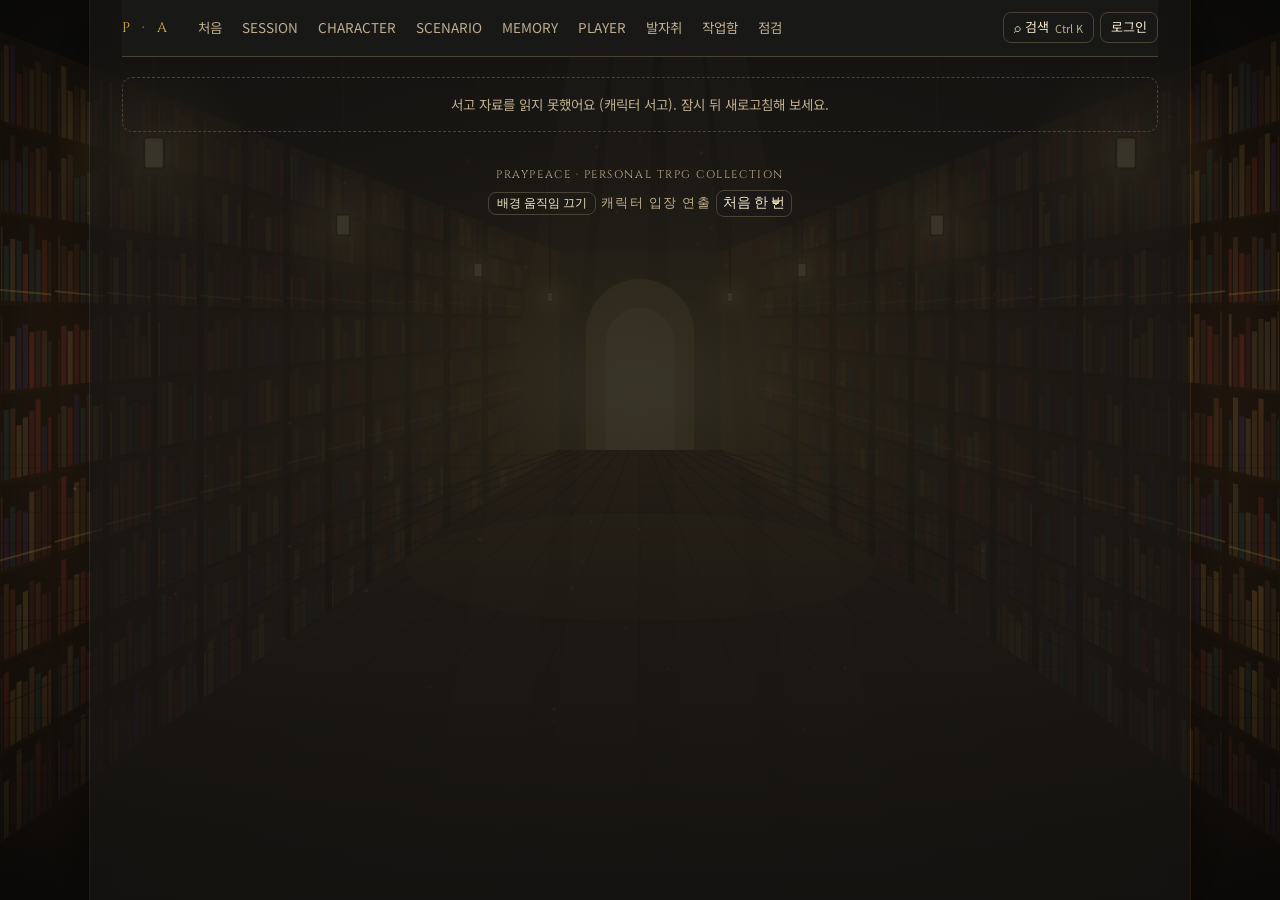
==== commit cfe4bf3e: "검색: 초성만 쳐도 찾기 · 발자취: 캠페인 돌아보기와 연감의 룰·추억 Co-Authored-By: Claude Opus 5.5 <noreply@anthropic.com> Clau" ====
--- a/index.html
+++ b/index.html
@@ -31,7 +31,7 @@
 </div>
 
 <dialog class="search" id="searchDlg" aria-label="통합 검색">
-  <input id="q" type="search" placeholder="이름 · 번호 · 날짜 · 시나리오 · 태그" autocomplete="off">
+  <input id="q" type="search" placeholder="이름 · 번호 · 날짜 · 시나리오 · 태그 · 초성" autocomplete="off">
   <div class="sres" id="sres"></div>
 </dialog>
 <dialog class="lb" id="lb" aria-label="그림 크게 보기">
--- a/css/archives.css
+++ b/css/archives.css
@@ -17,7 +17,7 @@
 body[data-page="journey"]{--w:1180px}
 a{color:inherit}
 code{font-size:12.5px;color:var(--dust)}
-.wrap{max-width:var(--w);margin:0 auto;box-sizing:border-box;padding:0 max(16px,env(safe-area-inset-right,0px)) 48px max(16px,env(safe-area-inset-left,0px));background:rgba(26,25,24,.92);min-height:100vh;box-shadow:0 0 0 1px rgba(154,118,51,.18),0 0 60px rgba(0,0,0,.55)}
+.wrap{max-width:var(--w);margin:0 auto;box-sizing:border-box;padding:0 max(16px,env(safe-area-inset-right,0px)) 48px max(16px,env(safe-area-inset-left,0px));background:rgba(24,22,20,.74);min-height:100vh;box-shadow:0 0 0 1px rgba(154,118,51,.18),0 0 60px rgba(0,0,0,.55)}
 @media (min-width:800px){.wrap{padding-left:32px;padding-right:32px}}
 body::before{content:"";position:fixed;inset:0 0 auto;height:env(safe-area-inset-top,0px);z-index:10;background:rgba(26,25,24,.96)}
 /* 머리: PC는 한 줄(표지·메뉴·도구), 휴대폰은 두 줄(메뉴는 옆으로 밀기) */
@@ -261,8 +261,8 @@
 }
 @media (prefers-reduced-motion:no-preference){.coll,.btn,.srow,.ccard{transition:border-color .2s,background .2s}}
 /* 서고 배경(그림은 나중에 교체 예정) */
-.lib-bg{position:fixed;inset:0;z-index:-2;background:url(img/bg-library.svg) center/cover no-repeat,var(--ink)}
-.lib-bg::after{content:"";position:absolute;inset:0;background:linear-gradient(90deg,rgba(22,21,20,.35),rgba(22,21,20,.62) 28%,rgba(22,21,20,.62) 72%,rgba(22,21,20,.35))}
+.lib-bg{position:fixed;inset:0;z-index:-2;background:url(../img/bg-library.svg) center/cover no-repeat,var(--ink)}
+.lib-bg::after{content:"";position:absolute;inset:0;background:linear-gradient(90deg,rgba(22,21,20,.12),rgba(22,21,20,.4) 28%,rgba(22,21,20,.4) 72%,rgba(22,21,20,.12))}
 .lib-motes{position:fixed;inset:0;z-index:-1;pointer-events:none;overflow:hidden}
 .lib-motes i{position:absolute;bottom:-20px;width:10px;height:13px;background:#f6e7c4;opacity:0;border-radius:1px}
 .lib-motes i.e{width:3px;height:3px;border-radius:50%;background:#ffc768}
@@ -344,3 +344,23 @@
 dialog.login{border:1px solid var(--gilt-dim);border-radius:12px;background:var(--shelf);color:inherit;padding:20px;max-width:min(420px,calc(100vw - 32px))}
 dialog.login::backdrop{background:rgba(0,0,0,.6)}
 dialog.login h3{margin:0 0 6px;font-family:var(--f-head)}
+
+/* 처음 화면 한 줄들 */
+ul.today{list-style:none;margin:0 0 18px;padding:10px 14px;border:1px solid var(--rule);border-radius:10px;background:var(--shelf);display:grid;gap:6px;font-size:13.5px}
+ul.today li{display:flex;gap:10px;align-items:baseline;flex-wrap:wrap}
+ul.today b{flex:0 0 7.5em;color:var(--gilt);font-weight:500;font-size:12.5px}
+ul.today span{flex:1;min-width:0}
+ul.today small{color:var(--dust)}
+/* 시나리오 관리자 입력 · 평점 */
+.stars{color:var(--gilt);letter-spacing:1px}
+.adminbox{border-style:dashed}
+label.chk{display:inline-flex;gap:6px;align-items:center;font-size:13.5px;margin-right:12px}
+/* 연감 */
+h4.ybh{margin:14px 0 6px;font-size:14px;color:var(--gilt)}
+.pcs{display:flex;flex-wrap:wrap;gap:6px;align-items:center}
+/* 돌아보기: 이 기간의 추억 · 캠페인 바로가기 */
+.ybmem{border-left:2px solid var(--gilt-dim);padding:2px 0 2px 12px;margin:8px 0}
+.ybmem .k{font-size:11px;letter-spacing:.12em;color:var(--gilt)}
+.ybmem p{margin:6px 0;color:var(--ivory)}
+.ybmem a{color:var(--gilt)}
+.camplinks{margin:10px 0 0;display:flex;flex-wrap:wrap;gap:6px;align-items:center}
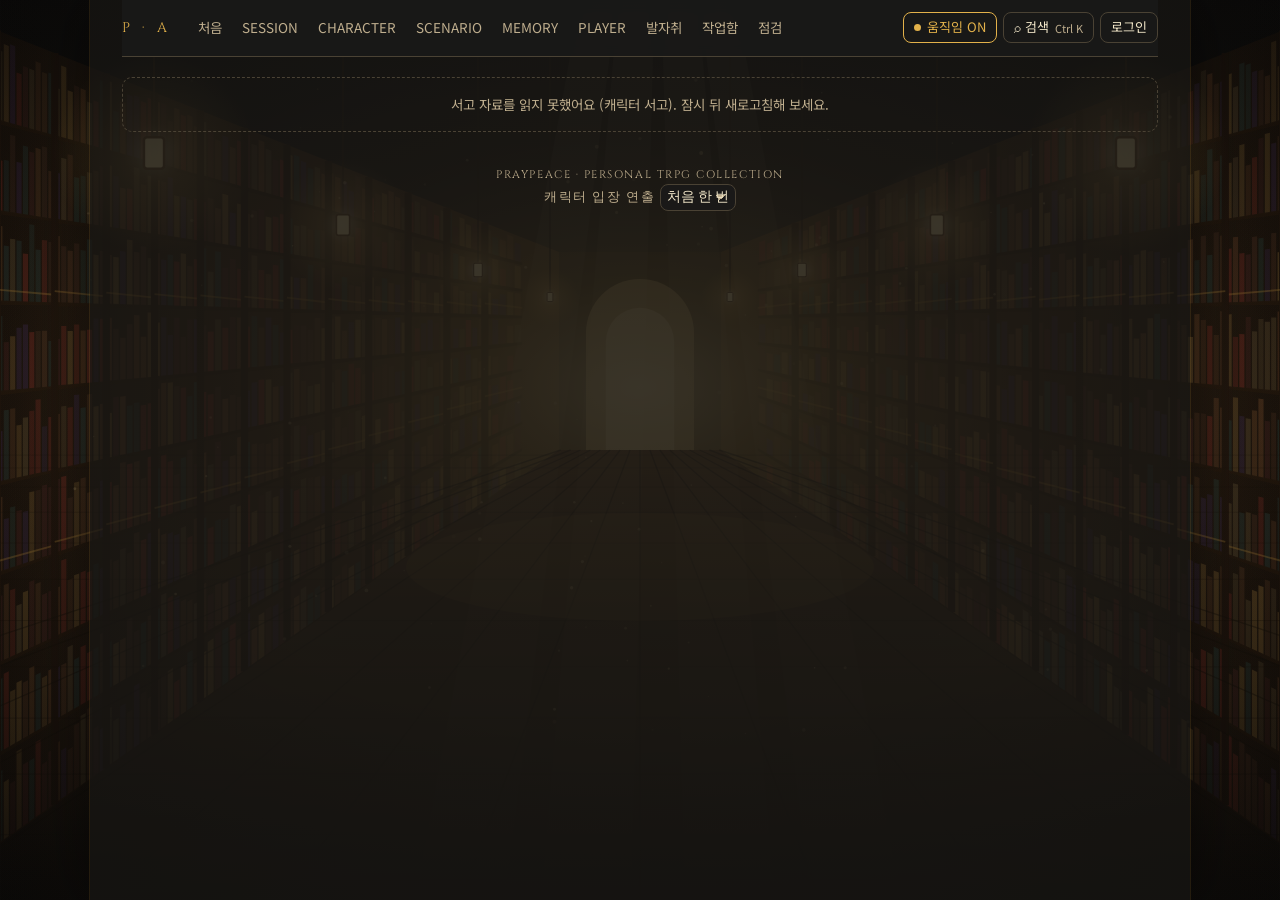
==== commit 088e2824: "머리글에 움직임 ON/OFF 단추 · 캐릭터 상세에 파일 번호와 한마디 한 줄 Co-Authored-By: Claude Opus 5.5 <noreply@anthropic.com> " ====
--- a/index.html
+++ b/index.html
@@ -21,13 +21,14 @@
       <a href="#">처음</a><a href="#sessions">SESSION</a><a href="#characters">CHARACTER</a><a href="#scenarios">SCENARIO</a><a href="#memory">MEMORY</a><a href="#player">PLAYER</a><a href="#journey">발자취</a><a href="#inbox" data-admin>작업함</a><a href="#check" data-admin>점검</a>
     </nav>
     <div class="tools">
+      <button class="btn" id="motionBtn" aria-pressed="false" title="배경 먼지와 캐릭터 입장 연출을 켜고 꺼요"></button>
       <button class="btn" id="searchBtn" aria-label="통합 검색 열기">⌕ 검색 <span class="kbd">Ctrl K</span></button>
       <button class="btn" id="loginBtn" data-login>로그인</button>
     </div>
   </header>
   <p class="notice" id="notice" hidden><span id="noticeText"></span><button aria-label="안내 닫기" data-hide-notice>✕</button></p>
   <main id="view" aria-live="polite"></main>
-  <footer>PRAYPEACE · PERSONAL TRPG COLLECTION<br><button class="btn sm" id="motionBtn"></button> <label class="locked">캐릭터 입장 연출 <select class="inp" id="fxSel" style="width:auto;display:inline-block;padding:2px 6px"><option value="first">처음 한 번</option><option value="always">매번</option><option value="off">끄기</option></select></label></footer>
+  <footer>PRAYPEACE · PERSONAL TRPG COLLECTION<br><label class="locked">캐릭터 입장 연출 <select class="inp" id="fxSel" style="width:auto;display:inline-block;padding:2px 6px"><option value="first">처음 한 번</option><option value="always">매번</option><option value="off">끄기</option></select></label></footer>
 </div>
 
 <dialog class="search" id="searchDlg" aria-label="통합 검색">
--- a/css/archives.css
+++ b/css/archives.css
@@ -364,3 +364,10 @@
 .ybmem p{margin:6px 0;color:var(--ivory)}
 .ybmem a{color:var(--gilt)}
 .camplinks{margin:10px 0 0;display:flex;flex-wrap:wrap;gap:6px;align-items:center}
+/* 움직임 켜기·끄기 단추(머리글) · 캐릭터 파일 번호 */
+#motionBtn{display:inline-flex;align-items:center;gap:6px;font-variant-numeric:tabular-nums}
+#motionBtn .mdot{width:7px;height:7px;border-radius:50%;background:var(--gilt);display:inline-block}
+#motionBtn[aria-pressed="false"] .mdot{background:transparent;box-shadow:inset 0 0 0 1px var(--dust)}
+.fileno{font-family:ui-monospace,Consolas,monospace;font-size:12px;letter-spacing:.14em;color:var(--gilt);margin-bottom:2px}
+.fileno span{color:var(--dust)}
+.cd .tagline{font-family:var(--f-head);color:var(--ivory);font-size:16px;margin:4px 0 8px;opacity:.92}
